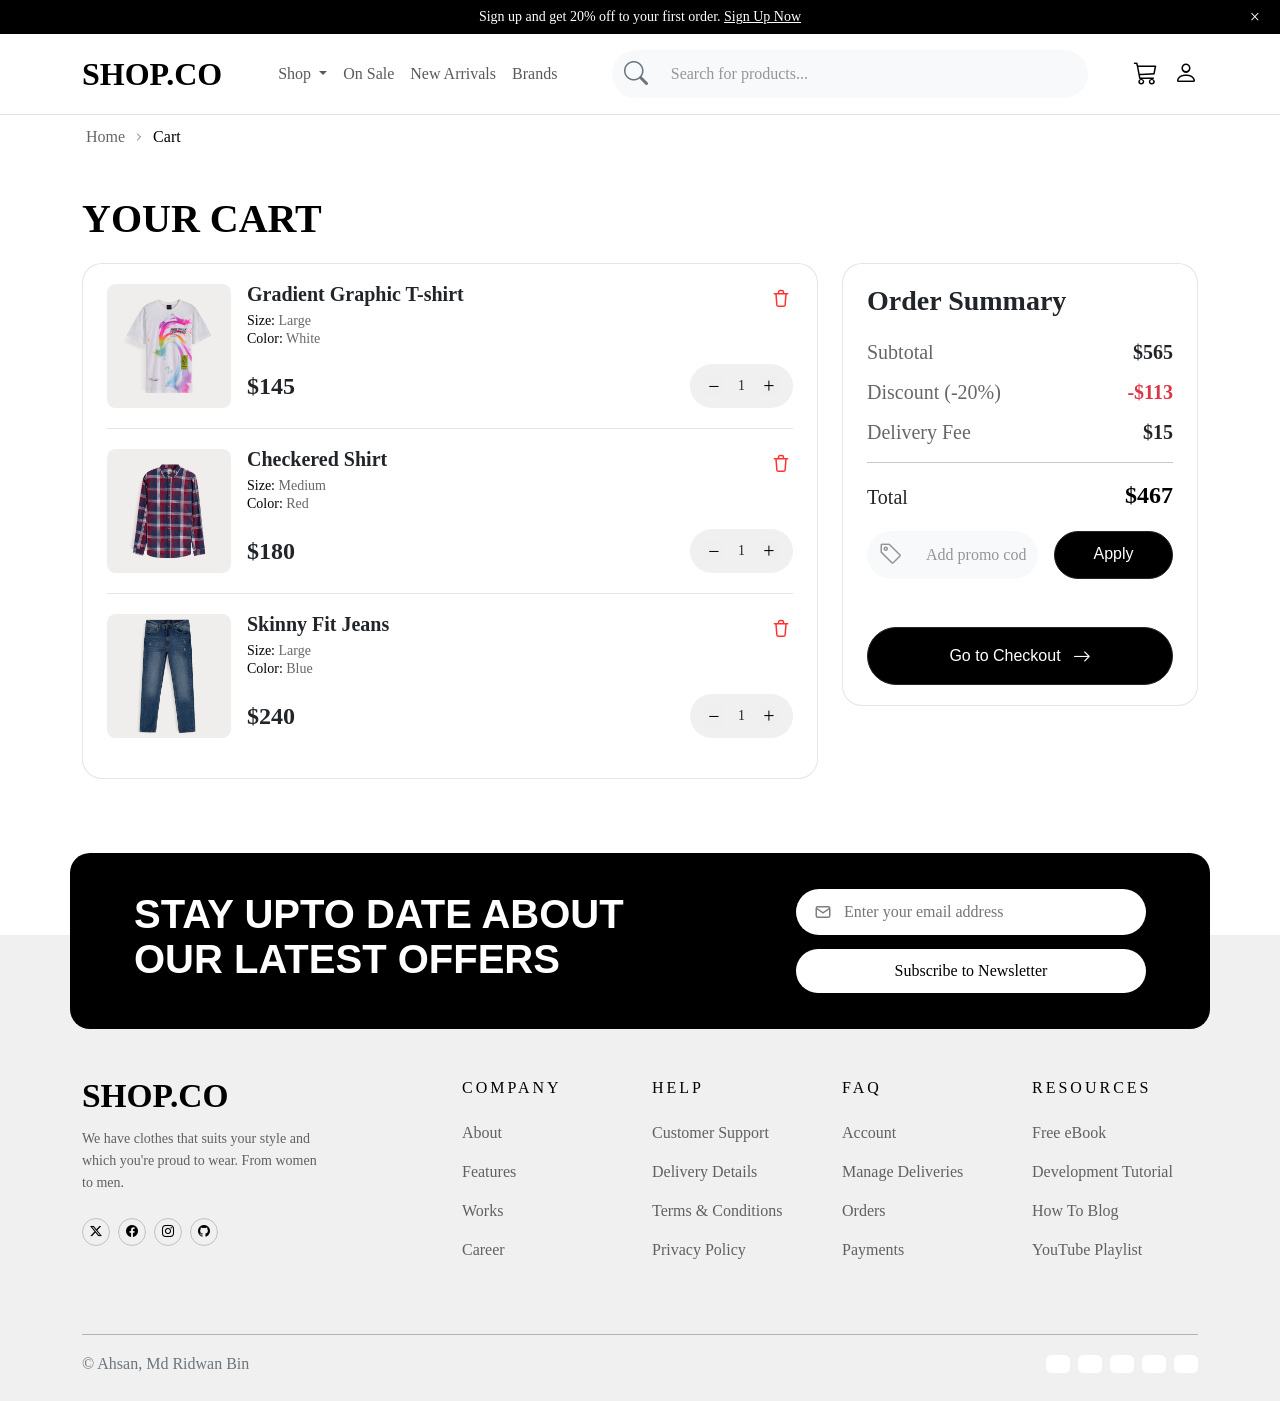
==== Cart.html @ 06107d13 "footer-fix-the-design" ====
<!DOCTYPE html>
<html lang="en">
<head>
    <meta charset="UTF-8">
    <meta name="viewport" content="width=device-width, initial-scale=1.0">
    <link href="https://cdn.jsdelivr.net/npm/bootstrap@5.3.7/dist/css/bootstrap.min.css" rel="stylesheet">
    <link href="https://cdn.jsdelivr.net/npm/bootstrap@5.3.7/dist/css/bootstrap.min.css" rel="stylesheet">
    <link rel="preconnect" href="https://googleapis.com">
    <link rel="preconnect" href="https://gstatic.com" crossorigin>
    <link href="https://googleapis.com/css2?family=Syne:wght@800&display=swap" rel="stylesheet">
    <link rel="stylesheet" href="https://cdn.jsdelivr.net/npm/bootstrap-icons@1.13.1/font/bootstrap-icons.min.css">
    <link rel="preconnect" href="https://fonts.googleapis.com">
    <link href="https://fonts.googleapis.com/css2?family=Inter:wght@400;500;600;700;800&display=swap"rel="stylesheet">
    <link href="https://fonts.googleapis.com/css2?family=Inter:wght@400;700&display=swap" rel="stylesheet">
    <link rel="stylesheet" href="CSS/Style.css">
    <title>Cart Page</title>
</head>
<body>


    <!-- announcement -->
    <div class="announce" id="announcementBar">
        Sign up and get 20% off to your first order.
        <a href="#">Sign Up Now</a>

        <span class="close d-none d-md-block" id="closeBtn">&times;</span>
    </div>
    



<!-- navbar-->
<header class="py-3 border-bottom">
    <div class="container">
        <nav class="navbar navbar-expand-lg p-0">
            <button class="navbar-toggler border-0 shadow-none p-0 me-2"
                type="button"
                data-bs-toggle="collapse"
                data-bs-target="#navbarMenu">

                <i class="bi bi-list fs-2"></i>
            </button>
            <a class="navbar-brand fw-bold fs-2 me-4" href="#">
                SHOP.CO
            </a>
            <div class="d-flex d-lg-none ms-auto align-items-center gap-3">
                <a href="#" class="text-dark">
                    <i class="bi bi-search fs-5"></i>
                </a>
                <a href="#" class="text-dark">
                    <i class="bi bi-cart3 fs-5"></i>
                </a>
                <a href="#" class="text-dark">
                    <i class="bi bi-person fs-5"></i>
                </a>
            </div>
            <div class="collapse navbar-collapse" id="navbarMenu">

                <ul class="navbar-nav ms-lg-4">

                    <li class="nav-item dropdown">
                        <a class="nav-link dropdown-toggle" href="#" data-bs-toggle="dropdown">
                            Shop
                        </a>

                        <ul class="dropdown-menu">
                            <li><a class="dropdown-item" href="#">Men</a></li>
                            <li><a class="dropdown-item" href="#">Women</a></li>
                            <li><a class="dropdown-item" href="#">Kids</a></li>
                        </ul>
                    </li>

                    <li class="nav-item">
                        <a class="nav-link" href="#">On Sale</a>
                    </li>

                    <li class="nav-item">
                        <a class="nav-link" href="#">New Arrivals</a>
                    </li>

                    <li class="nav-item">
                        <a class="nav-link" href="#">Brands</a>
                    </li>

                </ul>
                <form class="d-none d-lg-flex mx-auto w-50">
                    <div class="input-group">
                        <span class="input-group-text bg-light border-0">
                            <i class="bi bi-search fs-i text-secondary"></i>
                        </span>

                        <input type="text"
                            class="form-control border-0 bg-light"
                            placeholder="Search for products...">
                    </div>
                </form>
                <div class="d-none d-lg-flex align-items-center gap-3">
                    <a href="#" class="text-dark">
                        <i class="bi bi-cart3 fs-i"></i>
                    </a>
                    <a href="#" class="text-dark">
                        <i class="bi bi-person fs-i"></i>
                    </a>
                </div>
            </div>
        </nav>
    </div>
</header>

 <!-- Breadcrumb -->
  <div class="breadcrumb container">
    <a href="index.html">Home</a>
    <svg width="12" height="12" viewBox="0 0 24 24" fill="none"><path d="M9 6l6 6-6 6" stroke="#00000099" stroke-width="2" stroke-linecap="round" stroke-linejoin="round"/></svg>
    <span class="current">Cart</span>
  </div>

 <div class="container py-4">
    <h1 class="fw-bold display-6 mb-4 fs-d-6">YOUR CART</h1>
    <div class="row g-4">
        <div class="col-lg-8">
            <div class="card oder-card">
                <div id="cart-card">
                </div>
            </div>
        </div>
      
        <div class="col-lg-4">
            <div class="card summary-card">
                <h3 class="fw-bold mb-4">Order Summary</h3>
                <div class="d-flex justify-content-between ">
                    <span class="fs-s-400">Subtotal</span>
                    <strong id="subtotal" class="fs-p-7">$0</strong>
                </div>
                <div class="d-flex justify-content-between ">
                    <span class="fs-s-400">Discount (-20%)</span>
                    <strong class="text-danger fs-p-7" id="discount">-$0</strong>
                </div>
                <div class="d-flex justify-content-between">
                    <span class="fs-s-400">Delivery Fee</span>
                    <strong id="delivery" class="fs-p-7">$15</strong>
                </div>
                <hr class="m-0">
                <div class="d-flex justify-content-between align-items-center ">
                    <h5 class="mb-0">Total</h5>
                    <h4 class="fs-p-f text-black" id="total">$0</h4>
                </div>
                <div class="d-flex  gap-3 ">
                <div class="input-group flex-grow-1">
                    <span class="input-group-text bg-light border-0 rounded-start-pill">
                        <i class="bi bi-tag icon-h"></i>
                    </span>

                    <input
                        type="text"
                        class="form-control border-0 bg-light rounded-end-pill "
                        placeholder="Add promo code">
                </div>

                <button class=" apply-btn btn btn-dark rounded-pill">
                    Apply
                </button>
            </div>
                <button class="btn btn-dark rounded-pill checkout-btn">
                    Go to Checkout
                    <i class="bi bi-arrow-right  text-white"></i>
                </button>
            </div>
        </div>
    </div>
</div>


  <!-- newsletter -->
<div class="newsletter-wrap container">
    <div class="newsletter">
      <h2 class="col-md-6">STAY UPTO DATE ABOUT OUR LATEST OFFERS</h2>
      <div class="newsletter-form">
        <div class="newsletter-input">
          <svg width="18" height="18" viewBox="0 0 24 24" fill="none"><rect x="3" y="5" width="18" height="14" rx="2" stroke="black" stroke-width="2"/><path d="M3 7l9 6 9-6" stroke="black" stroke-width="2"/></svg>
          <input type="email" placeholder="Enter your email address">
        </div>
        <a href="#" class="btn-black">Subscribe to Newsletter</a>
      </div>
    </div>
  </div>
<style>
    .gy-5 {
    --bs-gutter-y: 9rem;
}
@media (max-width: 767.98px) {
    .gy-5 {
        --bs-gutter-y: 1rem;
    }
}

</style>
    <!-- Footer -->
    <footer>
        <div class="container">
            <div class="row gy-5">
                <div class="col-lg-4">
                    <h2 class="footer-logo mb-3"> SHOP.CO
                    </h2>
                    <p class="footer-text mb-4"> We have clothes that suits your style and <br>  which you're proud to wear. From women to men.
                    </p>
                    <div class="social-icons d-flex gap-2">
                        <a href="#"><i class="bi bi-twitter-x"></i></a>
                        <a href="#"><i class="bi bi-facebook"></i></a>
                        <a href="#"><i class="bi bi-instagram"></i></a>
                        <a href="https://github.com/Ridwan2024-P"><i class="bi bi-github"></i></a>
                    </div>
                </div>
                <div class="col-6 col-md-3 col-lg-2">
                    <h5 class="footer-title">COMPANY
                    </h5>
                <ul class="footer-links list-unstyled">
                        <li><a href="#" class="mb-5">About</a></li>
                        <li><a href="#" class="mb-5">Features</a></li>
                        <li><a href="#">Works</a></li>
                        <li><a href="#">Career</a></li>
                    </ul>
                </div>
                <div class="col-6 col-md-3 col-lg-2">
                    <h5 class="footer-title"> HELP
                    </h5>
                    <ul class="footer-links list-unstyled">
                        <li><a href="#">Customer Support</a></li>
                        <li><a href="#">Delivery Details</a></li>
                        <li><a href="#">Terms & Conditions</a></li>
                        <li><a href="#">Privacy Policy</a></li>
                    </ul>
                </div>
                <div class="col-6 col-md-3 col-lg-2">
                    <h5 class="footer-title">FAQ
                    </h5>
                    <ul class="footer-links list-unstyled">
                        <li><a href="#">Account</a></li>
                        <li><a href="#">Manage Deliveries</a></li>
                        <li><a href="#">Orders</a></li>
                        <li><a href="#">Payments</a></li>
                    </ul>
                </div>
                <div class="col-6 col-md-3 col-lg-2">
                    <h5 class="footer-title">RESOURCES
                    </h5>
                    <ul class="footer-links list-unstyled">
                        <li><a href="#">Free eBook</a></li>
                        <li><a href="#">Development Tutorial</a></li>
                        <li><a href="#">How To Blog</a></li>
                        <li><a href="#">YouTube Playlist</a></li>
                    </ul>
                </div>
            </div>
            <hr class="border-driver">
            <div class="d-flex flex-column flex-lg-row justify-content-between align-items-center gap-4 pb-4">
                <p class="text-secondary mb-0"><a href="https://github.com/Ridwan2024-P">© Ahsan, Md Ridwan Bin</a>
                </p>
                <div class="d-flex gap-2 flex-wrap">
                    <div class="payment-card" ><img src="img/Visa.png" alt=""></div>
                    <div class="payment-card"><img src="img/Mastercard.png" alt=""></div>
                    <div class="payment-card"><img src="img/Paypal.png" alt=""></div>
                    <div class="payment-card"><img src="img/ Pay.png" alt=""></div>
                    <div class="payment-card"><img src="img/G Pay.png" alt=""></div>

                </div>
            </div>
        </div>
</footer>

<script>
let cart = [
  {
    id:1,
    name:"Gradient Graphic T-shirt",
    size:"Large",
    color:"White",
    price:145,
    qty:1,
    img:"Img/f04a017db094f9a20c2328f54a31b153619784f3.png"
  },
  {
    id:2,
    name:"Checkered Shirt",
    size:"Medium",
    color:"Red",
    price:180,
    qty:1,
    img:"Img/bbf411c25fc84f87eeac1062fbe47f49c192d4f2 (1).png"
  },
  {
    id:3,
    name:"Skinny Fit Jeans",
    size:"Large",
    color:"Blue",
    price:240,
    qty:1,
    img:"Img/769b9d60ff941dde9bc0e54431b8d8fe3182f5e9 (1).png"
  }
];
  function render(){
    const cardEl = document.getElementById('cart-card');
    cardEl.innerHTML = cart.map(item => `
      <div class="cart-item" data-id="${item.id}">
        <div class="cart-item-img"><img src="${item.img}" alt="${item.name}"></div>
        <div class="cart-item-main">
          <div class="cart-item-top">
            <div>
              <div class="cart-item-name">${item.name}</div>
              <div class="cart-item-meta">Size: <b>${item.size}</b></div>
              <div class="cart-item-meta">Color: <b>${item.color}</b></div>
            </div>
            <button class="del-btn" aria-label="Remove item" onclick="removeItem(${item.id})">
              <svg width="20" height="20" viewBox="0 0 24 24" fill="none"><path d="M4 7h16M9 7V5a2 2 0 012-2h2a2 2 0 012 2v2m-9 0l1 13a2 2 0 002 2h6a2 2 0 002-2l1-13" stroke="currentColor" stroke-width="1.8" stroke-linecap="round" stroke-linejoin="round"/></svg>
            </button>
          </div>
          <div class="cart-item-bottom">
            <div class="cart-item-price">$${item.price}</div>
            <div class="qty-stepper">
              <button onclick="changeQty(${item.id},-1)" aria-label="Decrease quantity">−</button>
              <span>${item.qty}</span>
              <button onclick="changeQty(${item.id},1)" aria-label="Increase quantity">+</button>
            </div>
          </div>
        </div>
      </div>
    `).join('') || `<p style="padding:40px 0;text-align:center;color:#00000099;">Your cart is empty.</p>`;
    updateSummary();
  }

  function updateSummary(){
    const subtotal = cart.reduce((sum,i)=>sum + i.price*i.qty, 0);
    const discount = Math.round(subtotal*0.2);
    const delivery = cart.length ? 15 : 0;
    const total = subtotal - discount + delivery;
    document.getElementById('subtotal').textContent = `$${subtotal}`;
    document.getElementById('discount').textContent = `-$${discount}`;
    document.getElementById('delivery').textContent = `$${delivery}`;
    document.getElementById('total').textContent = `$${total}`;
  }

  function changeQty(id, delta){
    const item = cart.find(i=>i.id===id);
    if(!item) return;
    item.qty = Math.max(1, item.qty + delta);
    render();
  }

  function removeItem(id){
    cart = cart.filter(i=>i.id!==id);
    render();
  }

  render();
</script>
    <script src="js/Script.js"></script>
    <script src="https://cdn.jsdelivr.net/npm/bootstrap@5.3.7/dist/js/bootstrap.bundle.min.js"></script>

</body>

</html>
---- CSS/Style.css ----
@import url('https://fonts.cdnfonts.com/css/satoshi');
/* Define the font family and link the files */
@font-face {
  font-family: 'Integral CF';
  src: url('/fonts/integral-cf-bold.woff2') format('woff2'),
       url('/fonts/integral-cf-bold.woff') format('woff');
  font-weight: 700; /* Use 800 or 900 for Heavy/Ultra styles */
  font-style: normal;
  font-display: swap;
}
@font-face {
  font-family: 'Integral CF';
  src: url('/fonts/IntegralCF-Bold.woff2') format('woff2'),
       url('/fonts/IntegralCF-Bold.woff') format('woff');
  font-weight: bold;
  font-style: normal;
  font-display: swap;

}
@font-face {
    font-family: "Integral CF";
    src: url("../fonts/IntegralCF-Bold.otf") format("opentype");
    font-weight: 700;
    font-style: normal;
}

 


* {
    margin: 0;
    padding: 0;
    box-sizing: border-box;
}
 :root{
            --black:#000000;
            --white:#ffffff;
        }
body {
    font-family: var(--font-family);
    font-size: 16px;
    color: var(--text-color);
    background-color: var(--background-color);
    line-height: 1.6;
    overflow-x: hidden;
}

img {
    max-width: 100%;
    display: block;
}

a {
    text-decoration: none;
    color: inherit;
    transition: var(--transition);
}

ul,
ol {
    list-style: none;
}

button {
    cursor: pointer;
    border: none;
    outline: none;
}

input,
textarea,
select {
    outline: none;
    border: 1px solid var(--border-color);
}
/* announcement */
.announce{
            background: var(--black);
            color: var(--white);
            text-align: center;
            font-size: 14px;
            padding: 10px 50px;
            position: relative;
            font-family: Satoshi;
            font-weight: 400;
            font-style: Regular;
            font-size: 14px;
            leading-trim: NONE;
            line-height: 100%;
            letter-spacing: 0%;

        }

        .announce a{
            color: var(--white);
        
            font-family: Satoshi;
font-weight: 500;
font-style: Medium;
font-size: 14px;
leading-trim: NONE;
line-height: 100%;
letter-spacing: 0%;
text-decoration: underline;
text-decoration-style: solid;
text-decoration-offset: 0%;
text-decoration-thickness: 0%;

        }

        .announce .close{
            position: absolute;
            right: 20px;
            top: 50%;
            transform: translateY(-50%);
            color: var(--white);
            font-size: 18px;
            cursor: pointer;
            user-select: none;
        }

/* navbar */
 @font-face {
  font-family: 'Integral CF';
  src: url('/fonts/IntegralCF-Bold.woff2') format('woff2'),
       url('/fonts/IntegralCF-Bold.woff') format('woff');
  font-weight: bold;
  font-style: normal;
  font-display: swap;
}
.navbar-brand{
   font-family: Integral CF;
font-weight: 700;
font-style: Bold;
font-size: 32px;
leading-trim: CAP_HEIGHT;
line-height: 100%;
letter-spacing: 0%;
vertical-align: middle;

}     
.nav-link{
   font-family: Satoshi;
font-weight: 400;
font-style: Regular;
font-size: 16px;
leading-trim: NONE;
line-height: 100%;
letter-spacing: 0%;

}

.nav-link:hover{
    color:#000;
}

.input-group{
    border-radius:50px;
    overflow:hidden;
}
.form-control::placeholder{
    font-family: Satoshi;
font-weight: 400;
font-style: Regular;
font-size: 16px;
leading-trim: NONE;
line-height: 100%;
letter-spacing: 0%;


}

.input-group-text,
.form-control{
    background:#f2f2f2;
}

.form-control:focus{
    box-shadow:none;
}

i{
    color:#000;
}
.fs-i{
    font-size: 24px;
    
}

/* Card */
.section-title{
    font-family: Integral CF;
    font-weight: 700;
    font-style: Bold;
    font-size: 48px;
    leading-trim: NONE;
    line-height: 100%;
    letter-spacing: 0%;
    text-align: center;
    vertical-align: middle;
    margin-bottom:55px  !important;
  }
  .product-img{
    border-radius:20px;
    width: 100%;
    height:298px ;
    margin-bottom:12px;
  }
  .product-img img{
    width:100%;
    height:100%;
    object-fit:cover;
}
  .card-body h6{
     font-family: Satoshi;
font-weight: 700;
font-style: Bold;
font-size: 20px;
leading-trim: NONE;
line-height: 100%;
letter-spacing: 0%;
vertical-align: middle;

  }
  .rating{
    display:flex;
    align-items:center;
    gap:6px;
    font-size:12px;
    margin-bottom:6px;
  }
  .fs-s{
    font-size: 18px;
  }
  .fs-r{
    font-family: Satoshi;
font-weight: 400;
font-style: Regular;
font-size: 14px;
leading-trim: NONE;
line-height: 100%;
letter-spacing: 0%;

  }
  .fs-p{
    font-family: Satoshi;
    font-weight: 700;
    font-style: Bold;
    font-size: 24px;
    leading-trim: NONE;
    line-height: 100%;
    letter-spacing: 0%;
    vertical-align: middle;
    color: #000000;

  }
  .fs-p-d{
    font-family: Satoshi;
font-weight: 700;
font-style: Bold;
font-size: 24px;
leading-trim: NONE;
line-height: 100%;
letter-spacing: 0%;
vertical-align: middle;
text-decoration: line-through;

  }
  .fs-p-d-p{
    font-family: Satoshi;
font-weight: 500;
font-style: Medium;
font-size: 12px;
leading-trim: NONE;
line-height: 100%;
letter-spacing: 0%;
padding: 6px 13px;

  }
  .btn-view{
    padding: 15px 80px;
    font-family: Satoshi;
font-weight: 500;
font-style: Medium;
font-size: 16px;
leading-trim: NONE;
line-height: 100%;
letter-spacing: 0%;
border-radius: 62px;
border: 1px solid #0000001A;
  }
  .btn-view:hover{
    background: #000000;
    color: #ffffff;
  }




  /*newslatter  */
  
.newsletter-wrap{
    padding:50px 0px;
    position: relative;
    z-index: 1;
}

.newsletter{
    
    background:#000;
    color:#fff;
    border-radius:20px;
    padding:36px 64px;
    display:flex;
    justify-content:space-between;
    align-items:center;
    gap:60px;
}



.newsletter h2{
   font-family: "Integral CF", sans-serif !important;
font-weight: 700;
font-style: Bold;
font-size: 40px;
leading-trim: NONE;
line-height: 45px;
letter-spacing: 0%;


}

.newsletter-form{
    width:350px;
    display:flex;
    flex-direction:column;
    gap:14px;
}

.newsletter-input{
    background:#fff;
    border-radius:999px;
    padding:14px 18px;
    display:flex;
    align-items:center;
    gap:12px;
}

.newsletter-input input{
    width:100%;
    border:none;
    outline:none;
    background:transparent;
    font-size:16px;
    font-family: Satoshi;
font-weight: 400;
font-style: Regular;
font-size: 16px;
leading-trim: NONE;
line-height: 100%;
letter-spacing: 0%;
color: rgba(0, 0, 0,0.4);

}

.newsletter-input svg{
    flex-shrink:0;
    opacity:.5;
}

.btn-black{
    display:flex;
    justify-content:center;
    align-items:center;
    text-decoration:none;

    width:100%;
    padding:14px;
    border-radius:999px;

    background:#fff;
    color:#000;
    font-weight:600;
    font-family: Satoshi;
font-weight: 500;
font-style: Medium;
font-size: 16px;
leading-trim: NONE;
line-height: 100%;
letter-spacing: 0%;

}

@media(max-width:992px){

    .newsletter{
        padding:32px;
        gap:30px;
    }

    .newsletter h2{
        font-size:32px;
    }
}

@media(max-width:768px){

    .newsletter{
        flex-direction:column;
        align-items:flex-start;
    }

    .newsletter h2{
        max-width:100%;
        font-size:28px;
    }

    .newsletter-form{
        width:100%;
    }
}



/* Footer */
footer {
    background: #F0F0F0;
    
}
.footer-logo {
    font-family: Integral CF;
    font-weight: 700;
    font-style: Bold;
    font-size: 33.45px;
    leading-trim: CAP_HEIGHT;
    line-height: 100%;
    letter-spacing: 0%;
    vertical-align: middle;
    margin-bottom: 25px;

}
.footer-text {
    font-family: Satoshi;
    font-weight: 400;
    font-style: Regular;
    font-size: 14px;
    leading-trim: NONE;
    line-height: 22px;
    letter-spacing: 0px;
    margin-bottom: 35px;
    width: 248px;
    color: rgba(0, 0, 0, 0.6);

}
.social-icons a {
    width: 28px;
    height: 28px;
    border: 1px solid #00000033;
    border-radius: 50%;
    font-size: 12px;
    display: flex;
    align-items: center;
    justify-content: center;
    color: #000;
    transition: .3s;
}
.social-icons a:hover {
    background: #000;
    color: #fff !important;
}
.footer-title {
    font-family: Satoshi;
    font-weight: 500;
    font-style: Medium;
    font-size: 16px;
    leading-trim: NONE;
    line-height: 18px;
    letter-spacing: 3px;
    text-transform: uppercase;
    margin-bottom: 26px;
    color: #000000;
}
.footer-links li {
    font-family: Satoshi;
    font-weight: 400;
    font-style: Regular;
    font-size: 16px;
    leading-trim: NONE;
    line-height: 19px;
    letter-spacing: 0px;
    margin-bottom: 20px;
}
.footer-links a {
    color: #00000099;
    text-decoration: none;
    transition: .3s;
}
.footer-links a:hover {
    color: #000;
    
}
.border-driver{
    margin-top: 55px;
}
.payment-card {
    background: #fff;
    border-radius: 5.38px;
    padding: 10px 12px 8px;        
}

@media (max-width: 992px) {
}
@media (max-width: 768px){
}

@media (max-width: 576px) {
}















/* card */
.breadcrumb{
            padding:14px 16px;
            font: 16px !important;;
            display:flex;
            align-items:center;gap:8px;}
  .breadcrumb a{
    font-family: Satoshi;
font-weight: 400;
font-style: Regular;
font-size: 16px;
leading-trim: CAP_HEIGHT;
line-height: 100%;
letter-spacing: 0%;
color: rgba(0, 0, 0, 0.6);
  }
  .breadcrumb .current{
    font-family: Satoshi;
font-weight: 400;
font-style: Regular;
font-size: 16px;
leading-trim: NONE;
line-height: 100%;
letter-spacing: 0%;
color: #000000;
  }

  .oder-card{
    border: 1px solid #0000001A;
    border-radius: 20px;
    padding: 20px 24px;

   }
    @font-face {
  font-family: 'Integral CF';
  src: url('/fonts/IntegralCF-Bold.woff2') format('woff2'),
       url('/fonts/IntegralCF-Bold.woff') format('woff');
  font-weight: bold;
  font-style: normal;
  font-display: swap;
}
  .fs-d-6{
    font-family: Integral CF;
font-weight: 700;
font-style: Bold;
font-size: 40px;
leading-trim: NONE;
line-height: 100%;
letter-spacing: 0%;
vertical-align: middle;

  }
  .cart-card{
    border: 1px solid #0000001A !important;
  }
  .cart-item{
    display:flex;
    gap:16px;
    padding:20px 0;
  
  }
  .cart-item:first-child{
    padding-top:0;
  }
  .cart-item + .cart-item{
    border-top:1px solid rgba(0, 0, 0,0.1);
  }
  .cart-item-img{
    width:124px;
    height:124px;
    flex-shrink:0;
    background: #F0F0F0;

    border-radius:8.66px;
    overflow:hidden;
  }
  .cart-item-img img{
    width:100%;
    height:100%;
    object-fit:cover;}
  .cart-item-main{
    flex:1;
    min-width:0;
    display:flex;
    flex-direction:column;}
  .cart-item-top{
    display:flex;
    justify-content:space-between;
    align-items:flex-start
    ;gap:8px;}
  .cart-item-name{
    font-family: Satoshi;
font-weight: 700;
font-style: Bold;
font-size: 20px;
leading-trim: NONE;
line-height: 100%;
letter-spacing: 0%;
vertical-align: middle;
margin-bottom: 10px;

  }
  .cart-item-meta{
    font-family: Satoshi;
font-weight: 400;
font-style: Regular;
font-size: 14px;
leading-trim: NONE;
line-height: 100%;
letter-spacing: 0%;
color: #000000;
margin-bottom: 4px;

}
  .cart-item-meta b{font-family: Satoshi;
font-weight: 400;
font-style: Regular;
font-size: 14px;
leading-trim: NONE;
line-height: 100%;
letter-spacing: 0%;
color: rgba(0, 0, 0,0.6);
}
  .del-btn{
    width:24px;
    height:24px;
    flex-shrink:0;
    color:#FF3333;
  background: transparent;}
  .cart-item-bottom{
    display:flex;
    align-items:center;
    justify-content:space-between;
    margin-top:auto;
    padding-top:12px;}
  .cart-item-price{
    font-family: Satoshi;
font-weight: 700;
font-style: Bold;
font-size: 24px;
leading-trim: NONE;
line-height: 100%;
letter-spacing: 0%;
vertical-align: middle;

  }
  .qty-stepper{
    display:flex;
    align-items:center;
    gap:14px;
   background: #F0F0F0;

    border-radius:62px;
    padding:12px 14px;
  }
  .qty-stepper button{
    width:20px
    ;height:20px;
    display:flex;
    align-items:center;
    justify-content:center;
    font-size:20px;line-height:1;
  }
  .qty-stepper span{
    font-family: Satoshi;
font-weight: 500;
font-style: Medium;
font-size: 14px;
leading-trim: NONE;
line-height: 100%;
letter-spacing: 0%;

    }

   .summary-card{
            border: 1px solid #0000001A !important;
            border-radius: 20px;
            padding: 20px 24px !important;
          }

  .summary-card h2{
    font-family: Satoshi;
font-weight: 700;
font-style: Bold;
font-size: 24px;
leading-trim: NONE;
line-height: 100%;
letter-spacing: 0%;
vertical-align: middle;

  }
  .fs-s-400{
    font-family: Satoshi;
font-weight: 400;
font-style: Regular;
font-size: 20px;
leading-trim: NONE;
line-height: 100%;
letter-spacing: 0%;
vertical-align: middle;
color: rgba(0, 0, 0,0.6);

  }
  .fs-p-7{
    font-family: Satoshi;
font-weight: 700;
font-style: Bold;
font-size: 20px;
leading-trim: NONE;
line-height: 100%;
letter-spacing: 0%;
text-align: right;
vertical-align: middle;
margin-bottom: 20px;

  }
  .fs-p-f{
    font-family: Satoshi;
font-weight: 700;
font-style: Bold;
font-size: 24px;
leading-trim: NONE;
line-height: 100%;
letter-spacing: 0%;
text-align: right;
vertical-align: middle;
margin-bottom: 24px;
margin-top: 20px;

  }

.input-group,
.apply-btn {
    height: 48px;
}
.icon-h{
  font-size: 24px;
  color: rgba(0, 0, 0,0.4);

}
.form-control::placeholder{
  font-family: Satoshi;
font-weight: 400;
font-style: Regular;
font-size: 16px;
leading-trim: NONE;
line-height: 100%;
letter-spacing: 0%;
color: rgba(0, 0, 0,0.4);

}

  .apply-btn{
    padding: 13px 38.5px 15px;
    border-radius: 62px;

    font-family: "Satoshi", sans-serif;
    font-weight: 500;
    font-size: 16px;
    line-height: 100%;
    letter-spacing: 0;
    background: #000000;
    color: #ffff;


    margin-bottom: 24px !important;

  }
  .checkout-btn {
    width: 100%;
    padding: 19px;
    border-radius: 62px;
    background: #000;
    color: #fff;

    display: flex;
    align-items: center;
    justify-content: center;
    gap: 12px;

    font-family: "Satoshi", sans-serif;
    font-weight: 500;
    font-size: 16px;
    line-height: 1;

    margin-top: 24px;
}

.checkout-btn i {
    font-size: 18px;
    line-height: 1;
    display: flex;
    align-items: center;
}
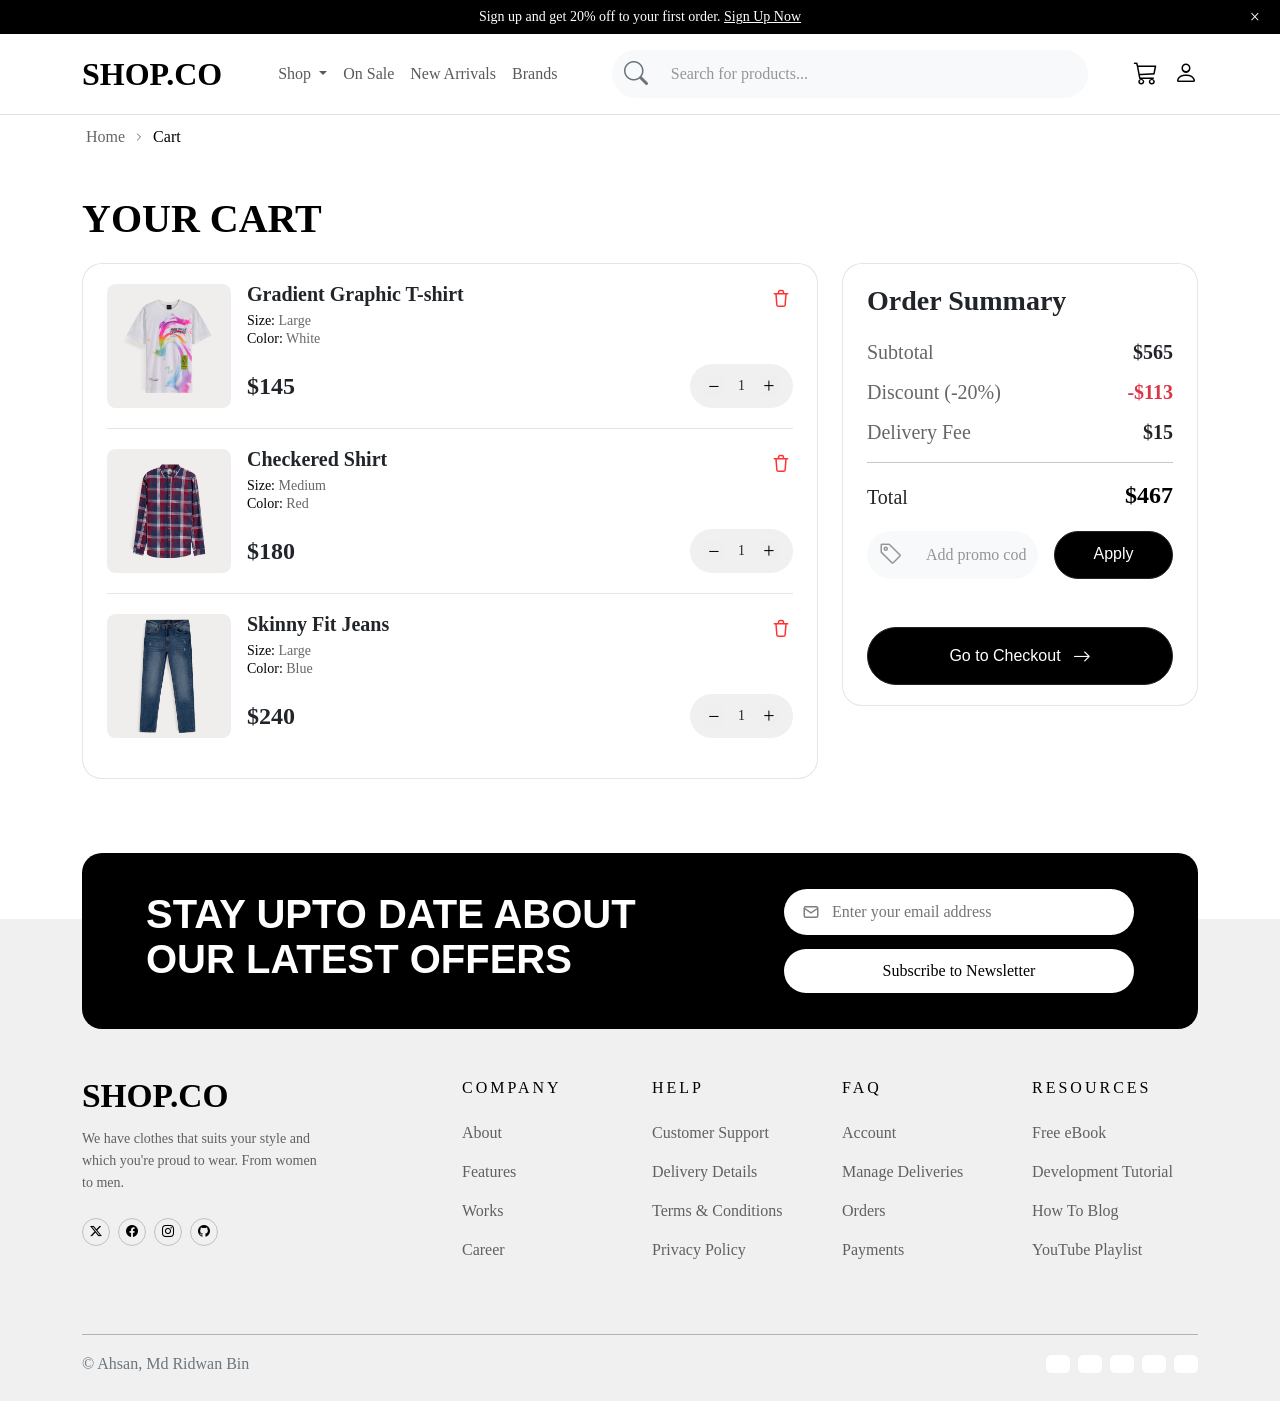
==== commit cd281591: "cart-done" ====
--- a/Cart.html
+++ b/Cart.html
@@ -185,21 +185,20 @@
   </div>
 <style>
     .gy-5 {
-    --bs-gutter-y: 9rem;
+    --bs-gutter-y: 10rem;
 }
 @media (max-width: 767.98px) {
     .gy-5 {
-        --bs-gutter-y: 1rem;
+        --bs-gutter-y: 5rem;
     }
 }
-
 </style>
     <!-- Footer -->
     <footer>
         <div class="container">
             <div class="row gy-5">
                 <div class="col-lg-4">
-                    <h2 class="footer-logo mb-3"> SHOP.CO
+                    <h2 class="footer-logo mb-3 gy-0"> SHOP.CO
                     </h2>
                     <p class="footer-text mb-4"> We have clothes that suits your style and <br>  which you're proud to wear. From women to men.
                     </p>
--- a/CSS/Style.css
+++ b/CSS/Style.css
@@ -300,7 +300,7 @@
   /*newslatter  */
   
 .newsletter-wrap{
-    padding:50px 0px;
+    padding:50px 12px;
     position: relative;
     z-index: 1;
 }
@@ -393,6 +393,7 @@
 }
 
 @media(max-width:992px){
+  
 
     .newsletter{
         padding:32px;
@@ -404,20 +405,44 @@
     }
 }
 
-@media(max-width:768px){
-
-    .newsletter{
-        flex-direction:column;
-        align-items:flex-start;
-    }
-
-    .newsletter h2{
-        max-width:100%;
-        font-size:28px;
-    }
-
-    .newsletter-form{
-        width:100%;
+@media (max-width: 768px) {
+  .footer{
+     margin-top: -200px !important;
+  }
+
+    .newsletter {
+        flex-direction: column;
+        align-items: flex-start;
+        padding: 24px;
+        gap: 24px;
+    }
+
+    .newsletter h2 {
+        font-family: "Integral CF", sans-serif;
+        font-weight: 700;
+        font-size: 32px;
+        line-height: 35px;
+    }
+
+    .newsletter-form {
+        width: 100%;   
+    }
+
+    .newsletter-input {
+        width: 100%;
+        height: 48px;
+        padding: 0 16px;
+    }
+
+    .newsletter-input input {
+        font-size: 14px;
+    }
+
+    .btn-black {
+        width: 100%;
+        height: 48px;
+        font-size: 14px;
+        padding: 0;
     }
 }
 
@@ -426,6 +451,8 @@
 /* Footer */
 footer {
     background: #F0F0F0;
+   
+    
     
 }
 .footer-logo {
@@ -438,6 +465,8 @@
     letter-spacing: 0%;
     vertical-align: middle;
     margin-bottom: 25px;
+   
+
 
 }
 .footer-text {
@@ -451,6 +480,7 @@
     margin-bottom: 35px;
     width: 248px;
     color: rgba(0, 0, 0, 0.6);
+   
 
 }
 .social-icons a {
@@ -825,3 +855,73 @@
     display: flex;
     align-items: center;
 }
+@media (max-width: 576px) {
+
+    .fs-d-6{
+        font-size: 32px;
+        line-height: 1.2;
+    }
+
+    .cart-card{
+        padding: 16px !important;
+    }
+
+    .cart-item{
+        gap: 12px;
+        padding: 16px 0;
+    }
+
+    .cart-item-img{
+        width: 99px;
+        height: 99px;
+    }
+
+    .cart-item-name{
+        font-size: 16px;
+        margin-bottom: 6px;
+    }
+
+    .cart-item-meta,
+    .cart-item-meta b{
+        font-size: 12px;
+        margin-bottom: 3px;
+    }
+
+    .cart-item-price{
+        font-size: 20px;
+    }
+
+    .del-btn{
+        width: 20px;
+        height: 20px;
+    }
+
+    .del-btn i{
+        font-size: 18px;
+    }
+
+    .qty-stepper{
+        gap: 10px;
+        padding: 8px 12px;
+    }
+
+    .qty-stepper button{
+        width: 18px;
+        height: 18px;
+        font-size: 18px;
+    }
+
+    .qty-stepper span{
+        font-size: 13px;
+    }
+
+    .summary-card{
+        margin-top: 24px;
+        padding: 20px !important;
+    }
+
+    .summary-card h2{
+        font-size: 20px;
+    }
+
+}
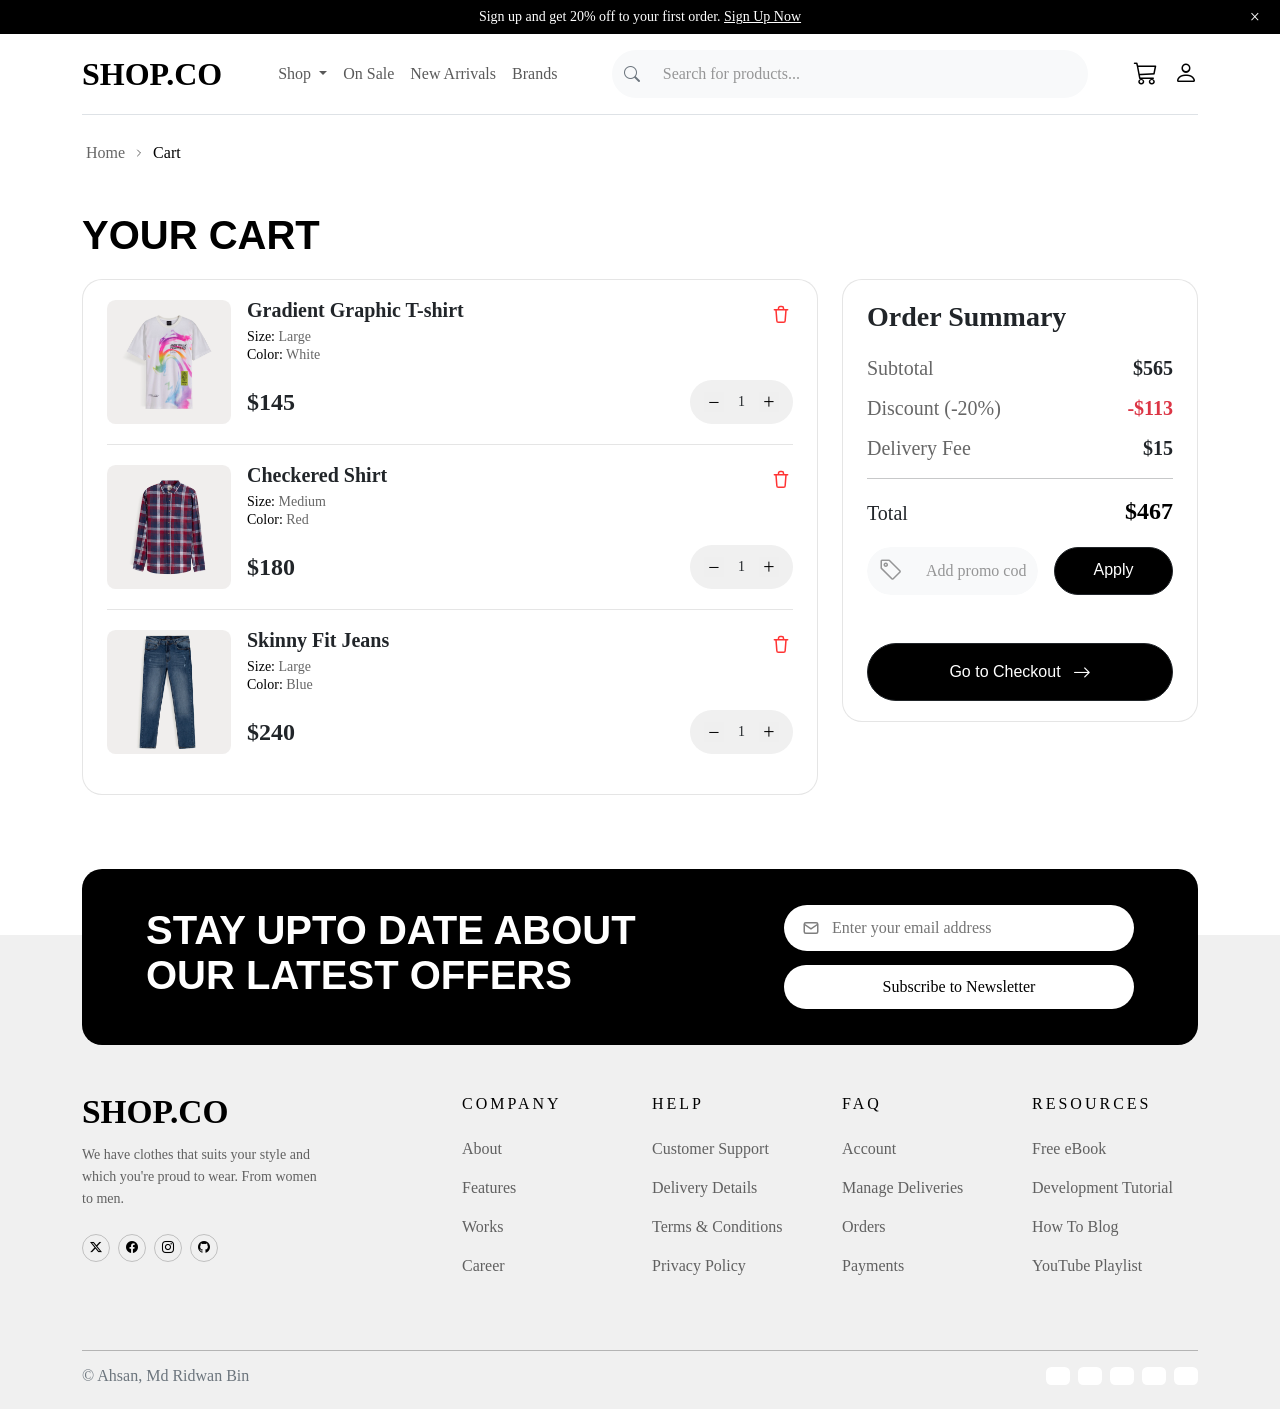
==== commit d3fd652a: "git push" ====
--- a/Cart.html
+++ b/Cart.html
@@ -30,20 +30,20 @@
 
 
 <!-- navbar-->
-<header class="py-3 border-bottom">
+<header class="py-3">
     <div class="container">
-        <nav class="navbar navbar-expand-lg p-0">
-            <button class="navbar-toggler border-0 shadow-none p-0 me-2"
+        <nav class="navbar navbar-expand-lg p-0  border-bottom">
+            <button class="navbar-toggler border-0 shadow-none p-0 me-2 mb-3"
                 type="button"
                 data-bs-toggle="collapse"
                 data-bs-target="#navbarMenu">
 
                 <i class="bi bi-list fs-2"></i>
             </button>
-            <a class="navbar-brand fw-bold fs-2 me-4" href="#">
+            <a class="navbar-brand fw-bold fs-2 me-4 mb-3" href="#">
                 SHOP.CO
             </a>
-            <div class="d-flex d-lg-none ms-auto align-items-center gap-3">
+            <div class="d-flex d-lg-none ms-auto align-items-center gap-3 mb-3">
                 <a href="#" class="text-dark">
                     <i class="bi bi-search fs-5"></i>
                 </a>
@@ -54,7 +54,7 @@
                     <i class="bi bi-person fs-5"></i>
                 </a>
             </div>
-            <div class="collapse navbar-collapse" id="navbarMenu">
+            <div class="collapse navbar-collapse mb-3" id="navbarMenu">
 
                 <ul class="navbar-nav ms-lg-4">
 
--- a/CSS/Style.css
+++ b/CSS/Style.css
@@ -187,6 +187,24 @@
     
 }
 
+/* Hero Scetion */
+.hero-section{
+    background: #F2F0F1; 
+   position: relative;
+   top: -42px;
+   z-index: -99;
+}
+/* Phone View */
+
+@media (max-width: 768.98px) {
+
+    .hero-section {
+        top: 0;
+        z-index: auto;
+    }
+
+}
+
 /* Card */
 .section-title{
     font-family: Integral CF;
@@ -203,8 +221,10 @@
   .product-img{
     border-radius:20px;
     width: 100%;
+
     height:298px ;
     margin-bottom:12px;
+    gap: 10px;
   }
   .product-img img{
     width:100%;
@@ -293,7 +313,254 @@
     background: #000000;
     color: #ffffff;
   }
-
+   @media (max-width: 768px) {
+    .product-img{
+        width: 100%;
+        
+        height:200px ;
+
+  }
+  .product-img img{
+    width:100%;
+    height:100%;
+    object-fit:cover;
+}
+.card-body h6{
+    font-family: Satoshi;
+    font-weight: 700;
+    font-style: Bold;
+    font-size: 16px;
+    leading-trim: NONE;
+    line-height: 100%;
+    letter-spacing: 0%;
+    vertical-align: middle;
+
+}
+  .rating {
+        gap: 4px;
+        font-size: 10px;
+        margin-bottom: 5px;
+    }
+
+    /* Star Icon */
+    .fs-s {
+        font-size: 14px;
+    }
+
+    /* Rating Number */
+    .fs-r {
+        font-size: 11px;
+        line-height: 100%;
+    }
+
+    /* Current Price */
+    .fs-p {
+        font-size: 20px;
+        line-height: 100%;
+    }
+
+    /* Old Price */
+    .fs-p-d {
+        font-size: 20px;
+        line-height: 100%;
+    }
+
+    /* Discount Badge */
+    .fs-p-d-p {
+        font-size: 10px;
+        padding: 5px 9px;
+        line-height: 100%;
+    }
+    .btn-view {
+        display: block;
+        width: 100%;
+    }
+}
+ .fs-600x{
+        font-family: "Integral CF", sans-serif;
+        font-weight: 700;
+        font-style: Bold;
+        font-size: 48px;
+        leading-trim: NONE;
+        line-height: 100%;
+        letter-spacing: 0%;
+        vertical-align: middle;
+
+    }
+    .side-bar i{
+        font-size:24px;
+    }
+    .rating{
+         margin-bottom: 15px;
+    }
+    .rating i{
+        color: #FFC633;
+        font-size: 23px;
+       
+
+    }
+    .review-name{
+        display: flex;
+        gap: 4px;
+    }
+    .fs-h1{
+        font-family: Satoshi;
+        font-weight: 700;
+        font-style: Bold;
+        font-size: 20px;
+        leading-trim: CAP_HEIGHT;
+        line-height: 22px;
+        letter-spacing: 0%;
+        margin-bottom: 12px;
+
+    }
+    .check-icon {
+    width: 19.5px;
+    height: 19.5px;
+    background: #01AB31;
+    border-radius: 50%;
+    display: flex;
+    align-items: center;
+    justify-content: center;
+}
+
+.check-icon i {
+    color: #fff;
+    font-size: 19px;
+    font-weight: bold;
+     margin-top: 2.5px;
+}
+    .food-card p{
+        font-family: Satoshi;
+        font-weight: 400;
+        font-style: Regular;
+        font-size: 16px;
+        leading-trim: NONE;
+        line-height: 22px;
+        letter-spacing: 0%;
+        color: rgba(0, 0, 0, 0.6);
+
+    }
+    .cardd {
+        padding: 28px 32px 50px;
+        border: 1px solid #0000001A ;
+        border-radius: 20px;
+    }
+     .popular-food{
+    overflow: hidden; 
+}
+.slider-overflow{
+    width: calc(100vw - ((100vw - 1320px) / 2));
+    overflow: hidden;
+}
+.splide{
+    overflow: visible;
+}
+
+.splide__track{
+    overflow: visible;
+}
+
+.splide__list{
+    overflow: visible;
+}
+
+.splide__slide{
+    transition: all .4s ease;
+}
+
+.splide__slide.is-visible{
+    filter: blur(0);
+}
+
+.splide__slide:not(.is-visible){
+    filter: blur(4px);
+}
+@media (max-width: 768px){
+    .section-title{
+        font-family: Integral CF;
+        font-weight: 700;
+        font-style: Bold;
+        font-size: 32px;
+        leading-trim: NONE;
+        line-height: 100%;
+        letter-spacing: 0%;
+        text-align: center;
+        vertical-align: middle;
+
+    }
+   
+     .fs-600x{
+        font-family: Integral CF;
+        font-weight: 700;
+        font-style: Bold;
+        font-size: 32px;
+        leading-trim: NONE;
+        line-height: 36px;
+        letter-spacing: 0%;
+        vertical-align: middle;
+
+
+
+    }
+
+    .slider-overflow{
+        width: 100%;
+        overflow: hidden;
+    }
+
+    .splide__slide:not(.is-visible){
+        filter: blur(0);
+    }
+
+    .splide__slide{
+        opacity: 1;
+    }
+} .popular-food{
+    overflow: hidden; 
+}
+.slider-overflow{
+    width: calc(100vw - ((100vw - 1320px) / 2));
+    overflow: hidden;
+}
+.splide{
+    overflow: visible;
+}
+
+.splide__track{
+    overflow: visible;
+}
+
+.splide__list{
+    overflow: visible;
+}
+
+.splide__slide{
+  
+}
+
+.splide__slide.is-visible{
+    filter: blur(0);
+}
+
+.splide__slide:not(.is-visible){
+    filter: blur(4px);
+}
+@media (max-width: 768px){
+
+    .slider-overflow{
+        width: 100%;
+        overflow: hidden;
+    }
+
+    .splide__slide:not(.is-visible){
+        filter: blur(0);
+    }
+
+    .splide__slide{
+        opacity: 1;
+    }
+}
 
 
 
@@ -542,6 +809,7 @@
 @media (max-width: 992px) {
 }
 @media (max-width: 768px){
+    
 }
 
 @media (max-width: 576px) {
@@ -594,25 +862,22 @@
     padding: 20px 24px;
 
    }
-    @font-face {
-  font-family: 'Integral CF';
-  src: url('/fonts/IntegralCF-Bold.woff2') format('woff2'),
-       url('/fonts/IntegralCF-Bold.woff') format('woff');
-  font-weight: bold;
-  font-style: normal;
-  font-display: swap;
-}
-  .fs-d-6{
-    font-family: Integral CF;
-font-weight: 700;
-font-style: Bold;
-font-size: 40px;
-leading-trim: NONE;
-line-height: 100%;
-letter-spacing: 0%;
-vertical-align: middle;
-
-  }
+    
+@font-face {
+    font-family: "Integral CF";
+    src: url("../fonts/IntegralCF-Bold.woff2") format("woff2");
+    font-weight: 700;
+    font-style: normal;
+    font-display: swap;
+}
+
+.fs-d-6 {
+    font-family: "Integral CF", sans-serif !important;
+    font-weight: 700;
+    font-size: 40px;
+    line-height: 1;
+    letter-spacing: 0;
+}
   .cart-card{
     border: 1px solid #0000001A !important;
   }
@@ -653,14 +918,14 @@
     ;gap:8px;}
   .cart-item-name{
     font-family: Satoshi;
-font-weight: 700;
-font-style: Bold;
-font-size: 20px;
-leading-trim: NONE;
-line-height: 100%;
-letter-spacing: 0%;
-vertical-align: middle;
-margin-bottom: 10px;
+    font-weight: 700;
+    font-style: Bold;
+    font-size: 20px;
+    leading-trim: NONE;
+    line-height: 100%;
+    letter-spacing: 0%;
+    vertical-align: middle;
+    margin-bottom: 10px;
 
   }
   .cart-item-meta{
@@ -924,4 +1189,210 @@
         font-size: 20px;
     }
 
+}
+
+
+
+
+
+
+
+/* Product Details */
+.side-image{
+                width:152px ;
+                height: 162px;
+                border-radius: 20px;
+             }
+             .side-image img{
+                width: 100%;
+                height: 100%;
+                object-fit: cover;
+                 border-radius: 20px !important;
+             }
+            .main-image {
+                width: 444px;
+                height: 500px;
+                
+                
+            }
+             .main-image img{
+                width: 100%;
+                height: 100%;
+                object-fit: cover;
+                 border-radius: 20px !important;
+               
+             }
+             .product-tittle-d{
+                font-family: Integral CF;
+                font-weight: 700;
+                font-style: Bold;
+                font-size: 40px;
+                leading-trim: NONE;
+                line-height: 100%;
+                letter-spacing: 0%;
+                vertical-align: middle;
+
+             }
+             .bi-star-fill,.bi-star-half{
+                font-size: 24px;
+                color: #ffc633 !important; ;
+             }
+             .text-secondary{
+                font-family: Satoshi;
+                font-weight: 400;
+                font-style: Regular;
+                font-size: 16px;
+                leading-trim: NONE;
+                line-height: 100%;
+                letter-spacing: 0%;
+
+             }
+             .fs-p-p-d{
+                font-family: Satoshi;
+                font-weight: 700;
+                font-style: Bold;
+                font-size: 32px;
+                leading-trim: NONE;
+                line-height: 100%;
+                letter-spacing: 0%;
+                vertical-align: middle;
+
+             }
+             .fs-p-d-d{
+                font-family: Satoshi;
+                font-weight: 700;
+                font-style: Bold;
+                font-size: 32px;
+                leading-trim: NONE;
+                line-height: 100%;
+                letter-spacing: 0%;
+                vertical-align: middle;
+                text-decoration: line-through;
+                color: #0000004D;
+
+
+             }
+             .p-d-d-p{
+                font-family: Satoshi;
+                font-weight: 500;
+                font-style: Medium;
+                font-size: 16px;
+                leading-trim: NONE;
+                line-height: 100%;
+                letter-spacing: 0%;
+                color: #FF3333;
+                background: #FF33331A;
+                border-radius: 62px;
+
+
+
+             }
+             .p-s-d{
+                font-family: Satoshi;
+                font-weight: 400;
+                font-style: Regular;
+                font-size: 16px;
+                leading-trim: CAP_HEIGHT;
+                line-height: 22px;
+                letter-spacing: 0%;
+                color: rgba(0, 0, 0, 0.6);
+
+             }
+             .product-sub-title{
+                font-family: Satoshi;
+                font-weight: 400;
+                font-style: Regular;
+                font-size: 16px;
+                leading-trim: CAP_HEIGHT;
+                line-height: 100%;
+                letter-spacing: 0%;
+                color: rgba(0, 0, 0, 0.6);
+
+             }
+             .p-add-card{
+                padding: 15px 157.5px;
+                font-family: Satoshi;
+                font-weight: 500;
+                font-style: Medium;
+                font-size: 16px;
+                leading-trim: NONE;
+                line-height: 100%;
+                letter-spacing: 0%;
+                color: #ffffff;
+                background: #000000;
+                border: 1px solid #000000;
+
+             }
+             .p-add-card:hover{
+                background: #ffffff;
+                color: #000000;
+             }
+             .in-btn{
+                background: #F0F0F0;
+
+             }
+        
+@media (max-width: 768px) {
+
+    .side-image{
+        width: 100%;
+        height: 106px;
+    }
+
+    .main-image{
+        width: 100%;
+        height: 290px;
+    }
+
+    .product-tittle-d{
+        font-size: 32px;
+    }
+
+    .fs-p-p-d,
+    .fs-p-d-d{
+        font-size: 28px;
+    }
+
+    .p-add-card{
+        padding: 15px;
+        width: 100%;
+    }
+}
+
+@media (max-width: 575.98px){
+
+    .side-image{
+        height: 106px;
+    }
+
+    .main-image{
+        width: 100%;
+        height: 290px;
+    }
+
+    .product-tittle-d{
+        font-size: 28px;
+    }
+
+    .bi-star-fill,
+    .bi-star-half{
+        font-size: 18px;
+    }
+
+    .text-secondary,
+    .product-sub-title,
+    .p-s-d{
+        font-size: 14px;
+    }
+
+    .fs-p-p-d,
+    .fs-p-d-d{
+        font-size: 24px;
+    }
+
+    .p-add-card{
+        width: 100%;
+        padding: 14px;
+        font-size: 15px;
+    }
 }
